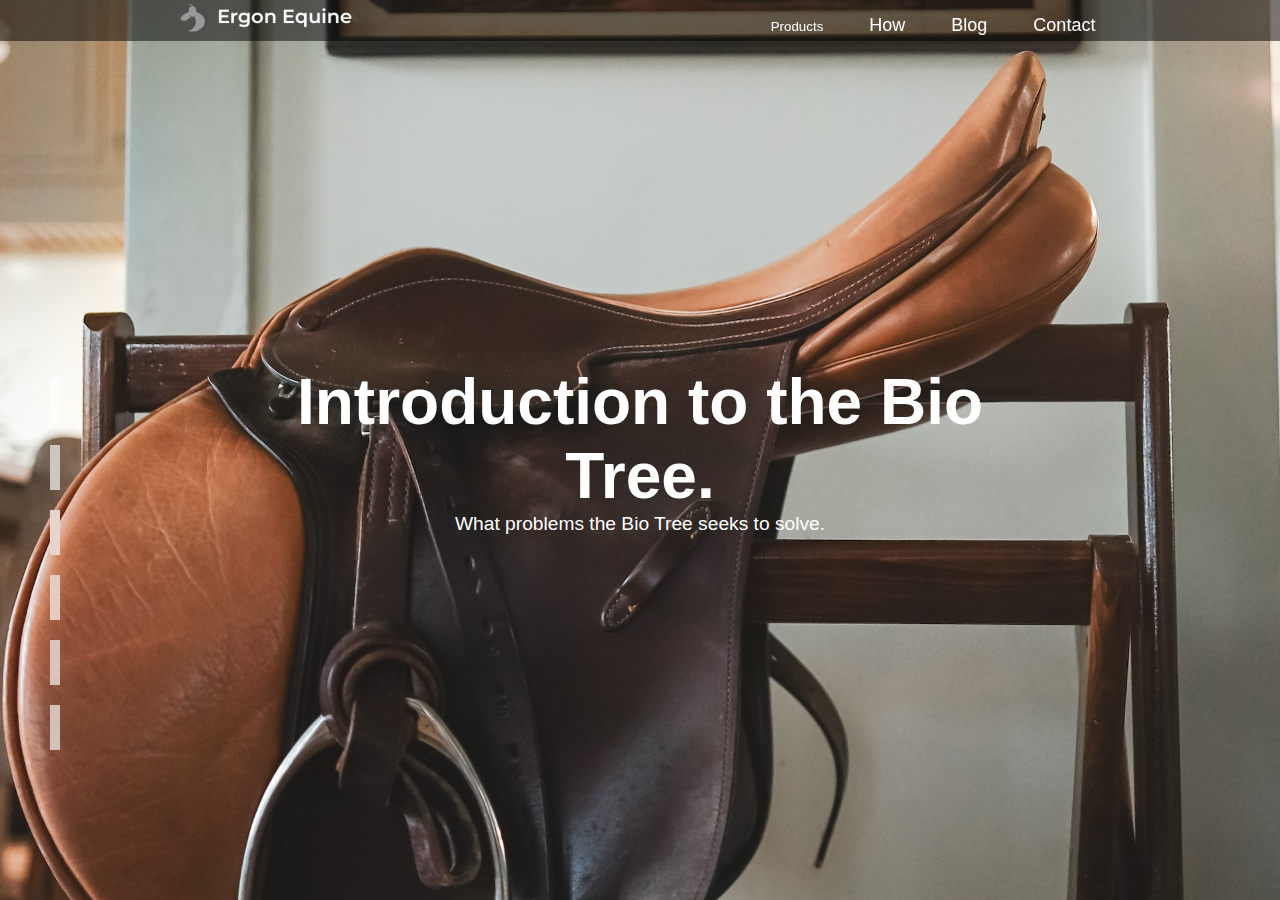
==== biotree.html @ 724ef3e8 "Full Base Site" ====
<!DOCTYPE html>
<html lang="en">
<head>
    <meta charset="UTF-8">
    <meta http-equiv="X-UA-Compatible" content="IE=edge">
    <meta name="viewport" content="width=device-width, initial-scale=1.0">
    <title>Ergon Equine Bio Tree Page</title>    
    <!-- Bootstrap will help with accessibility -->
    <link href="https://cdn.jsdelivr.net/npm/bootstrap@5.3.0-alpha1/dist/css/bootstrap.min.css" rel="stylesheet" integrity="sha384-GLhlTQ8iRABdZLl6O3oVMWSktQOp6b7In1Zl3/Jr59b6EGGoI1aFkw7cmDA6j6gD" crossorigin="anonymous">
    <link rel="stylesheet" href="css/main.css">
</head>
<body>
 
    <body>
  
        <nav class="navbar">      
        
        
            <div class="logo">
                <a href="index.html"><img src="images/Logo.png" alt=""></a>
               </div>
        
        <!-- NAVIGATION MENU -->
        
        <ul class="nav-links">
        
        <!-- USING CHECKBOX HACK -->
        
        <input type="checkbox" id="checkbox_toggle" />
        
        <label for="checkbox_toggle" class="hamburger">&#9776;</label>
        
       <!-- NAVIGATION MENUS -->
        <div class="menu">

                
            <li><div class="dropdown">
                <button class="dropbtn">Products
                  <i class="fa fa-caret-down"></i>
                </button>
                <div class="dropdown-content">
                  <a href="biotree.html">Bio Tree</a>
                  <a href="haloMts.html">MTS</a>
                  
                </div>
              </div> </li>            
            <li><a href="how.html">How</a></li>
            <li><a href="blog.html">Blog</a></li>
            <li><a href="contact.html">Contact</a></li>
        </div>
        
        
       </ul>
        
      </nav>
    

    <aside class="sidebar">     
        <span class="dot"><a href="#introductionBioTree">Introduction</a></span>
        <span class="dot"><a href="#complimentingTheMts">Compliments MTS</a></span>
        <span class="dot"><a href="#betterLoad">Better Load </a></span>
        <span class="dot"><a href="#reducedRisk">Reduced Risk.</a></span>
        <span class="dot"><a href="#increasedPerformance"> Performance</a></span>
        <span class="dot"><a href="#whereToBuy">Where to buy.</a></span>
    </aside>
 
    <div class="wrapper">
        <section class="one" id="introductionBioTree">
            <div class="content">
                <h1>Introduction to the Bio Tree.</h1>
                <p class="lead">What problems the Bio Tree seeks to solve. </p>
            </div>
           
        </section>
        <section class="two" id="complimentingTheMts">
            <div class="content">
                <h1>Complimenting the MTS</h1>
                <p class="lead">Mauris blandit aliquet elit, eget tincidunt nibh pulvinar a. Lorem ipsum dolor sit amet, consectetur adipiscing elit. Vestibulum ante ipsum primis in faucibus orci luctus et ultrices posuere cubilia Curae; Donec velit neque, auctor sit amet aliquam vel, ullamcorper sit amet ligula. Curabitur arcu erat, accumsan id imperdiet et, porttitor at sem. Vivamus magna justo, lacinia eget consectetur sed, convallis at tellus. Mauris blandit aliquet elit, eget tincidunt nibh pulvinar a. Curabitur aliquet quam id dui posuere blandit. Donec rutrum congue leo eget malesuada. Vivamus suscipit tortor eget felis porttitor volutpat. Vestibulum ac diam sit amet quam vehicula elementum sed sit amet dui. Pellentesque in ipsum id orci porta dapibus. Cras ultricies ligula sed magna dictum porta. Curabitur aliquet quam id dui posuere blandit.<br><br>

                </p>
            </div>
        </section>
        <section class="three" id="betterLoad">
             <div class="content">
                <h1>Better load distribution. </h1> 
                <p class="lead">Mauris blandit aliquet elit, eget tincidunt nibh pulvinar a. Lorem ipsum dolor sit amet, consectetur adipiscing elit. Vestibulum ante ipsum primis in faucibus orci luctus et ultrices posuere cubilia Curae; Donec velit neque, auctor sit amet aliquam vel, ullamcorper sit amet ligula. Curabitur arcu erat, accumsan id imperdiet et, porttitor at sem. Vivamus magna justo, lacinia eget consectetur sed, convallis at tellus. Mauris blandit aliquet elit, eget tincidunt nibh pulvinar a. Curabitur aliquet quam id dui posuere blandit. Donec rutrum congue leo eget malesuada. Vivamus suscipit tortor eget felis porttitor volutpat. Vestibulum ac diam sit amet quam vehicula elementum sed sit amet dui. Pellentesque in ipsum id orci porta dapibus. Cras ultricies ligula sed magna dictum porta. Curabitur aliquet quam id dui posuere blandit.<br><br>

                </p>
             </div>   
        </section>
        <section class="four" id="reducedRisk">
             <div class="content">
                <h1>Reduced risk of injury.</h1>
                <p class="lead">Mauris blandit aliquet elit, eget tincidunt nibh pulvinar a. Lorem ipsum dolor sit amet, consectetur adipiscing elit. Vestibulum ante ipsum primis in faucibus orci luctus et ultrices posuere cubilia Curae; Donec velit neque, auctor sit amet aliquam vel, ullamcorper sit amet ligula. Curabitur arcu erat, accumsan id imperdiet et, porttitor at sem. Vivamus magna justo, lacinia eget consectetur sed, convallis at tellus. Mauris blandit aliquet elit, eget tincidunt nibh pulvinar a. Curabitur aliquet quam id dui posuere blandit. Donec rutrum congue leo eget malesuada. Vivamus suscipit tortor eget felis porttitor volutpat. Vestibulum ac diam sit amet quam vehicula elementum sed sit amet dui. Pellentesque in ipsum id orci porta dapibus. Cras ultricies ligula sed magna dictum porta. Curabitur aliquet quam id dui posuere blandit.<br><br>

                </p>
             </div>
        </section>
        <section class="five" id="increasedPerformance">
            <div class="content">
                <h1>Increased Performance.</h1>
                <p class="lead">Mauris blandit aliquet elit, eget tincidunt nibh pulvinar a. Lorem ipsum dolor sit amet, consectetur adipiscing elit. Vestibulum ante ipsum primis in faucibus orci luctus et ultrices posuere cubilia Curae; Donec velit neque, auctor sit amet aliquam vel, ullamcorper sit amet ligula. Curabitur arcu erat, accumsan id imperdiet et, porttitor at sem. Vivamus magna justo, lacinia eget consectetur sed, convallis at tellus. Mauris blandit aliquet elit, eget tincidunt nibh pulvinar a. Curabitur aliquet quam id dui posuere blandit. Donec rutrum congue leo eget malesuada. Vivamus suscipit tortor eget felis porttitor volutpat. Vestibulum ac diam sit amet quam vehicula elementum sed sit amet dui. Pellentesque in ipsum id orci porta dapibus. Cras ultricies ligula sed magna dictum porta. Curabitur aliquet quam id dui posuere blandit.<br><br>

                </p>
            </div>
        </section>    
        <section class="five" id="whereToBuy">
            <div class="content">
                <h1>Where to buy.</h1>
                <p class="lead">Mauris blandit aliquet elit, eget tincidunt nibh pulvinar a. Lorem ipsum dolor sit amet, consectetur adipiscing elit. Vestibulum ante ipsum primis in faucibus orci luctus et ultrices posuere cubilia Curae; Donec velit neque, auctor sit amet aliquam vel, ullamcorper sit amet ligula. Curabitur arcu erat, accumsan id imperdiet et, porttitor at sem. Vivamus magna justo, lacinia eget consectetur sed, convallis at tellus. Mauris blandit aliquet elit, eget tincidunt nibh pulvinar a. Curabitur aliquet quam id dui posuere blandit. Donec rutrum congue leo eget malesuada. Vivamus suscipit tortor eget felis porttitor volutpat. Vestibulum ac diam sit amet quam vehicula elementum sed sit amet dui. Pellentesque in ipsum id orci porta dapibus. Cras ultricies ligula sed magna dictum porta. Curabitur aliquet quam id dui posuere blandit.<br><br>

                </p>
            </div>
        </section>    
    </div>

    <script src="js/main.js"></script>
</body>
</html>
---- css/main.css ----
/* UTILITIES */

* {

  margin: 0;
  
  padding: 0;
  
  box-sizing: border-box;
  
  }
  
  body {
  
  font-family: 'Montserrat',sans-serif;

 height: 100vh;
  
  }
  
  a {
  
  text-decoration: none;
  
  }
  
  li {
  
  list-style: none;
  
  }

.navbar{
  display:flex;  
  justify-content: space-around;
  padding: 0;
  position: fixed;  
  color: white;
  width: 100%;
  background: rgba(0,0,0,0.5);
}

.nav-links a {
  color: #fff;
}
.dropdown .dropbtn{
  background-color: inherit;
  border: none;
  color: white;

}
.dropdown-content {
  display: none;
  position: absolute;
  background-color: inherit;
  min-width: 150px;
  z-index: 1;
  background-color: #fff;
  
}

.dropdown-content a {
  float: none;
  color: black;
  padding-top:20px;
  text-decoration: none;
  display: block;
  background-color: inherit;
}
.dropdown-content a:hover {
  background-color: inherit;
  
}

.dropdown:hover .dropdown-content {
  display: block;
}
.logo{
  
  display: flex;

  
}
.logo img{
  height:35px;
}

.menu{
  display:flex;
  gap: 1em;
  font-size: 18px;
  margin-top: 10px;
}

.menu li:hover{
  background: rgba(0,0,0,0.1);
  border-radius: 2px;
  transition:0.3 ease;
}
.menu li{
  padding: 5px 14px;
}

/*RESPONSIVE NAVBAR MENU STARTS*/

/* CHECKBOX HACK */

input[type=checkbox]{
  display:none;
}

.hamburger{
  font-size: 30px;
  user-select: none;
  display: none;
  margin-top: 10px;
}

.sidebar{
  position: fixed;  
  width: 300px;
  top:40%;
  left:0;
  z-index: 1;
  list-style: none;
}


.dot {
  height: 45px;
  width: 10px;
  background: rgba(255, 255, 255, 0.65);    
  backdrop-filter: blur( 50px );
  -webkit-backdrop-filter: blur( 60px );
  border-radius: 10px;    
  border-radius: 0%;
  display: block;
  margin-top:20px;
  margin-left:50px ;
  transition: all .75s ease;
  font-size: 0;
  
  
}
.dot a{
  text-decoration: none;
  color: white;
  margin-left: 10px;
  margin-top: 10px;

}
.dot:hover{
  width:250px;
  font-size: 24px;
  
}

.wrapper{
  width:100%;
  height:100vh;
  overflow-y: scroll;
  scroll-snap-type: y proximity;
  
  
}

section{
  display: flex;
  flex-direction: column;
  align-items: center;
  justify-content: center;
  text-align: center;
  width: 100%;
  height: 100vh;
  scroll-snap-align: center;
}
.content{
  display: flex;
  flex-direction: column;
  justify-content: center;
  width: 60%;
}
section h1{
  font-size: 4rem;
  color: #fff;
}
.lead {
  font-size: 1.2rem;
  color: #fff;
  width: 100%;
  text-align: center;
}

section#whoweare{
  background-image: url('../images/saddle1.jpg');
  background-size: cover;
  background-repeat: no-repeat;
  background-position: center;
}
section#whatwedo{
  background-image: url('../images/saddle2.jpg');
  background-size: cover;
  background-repeat: no-repeat;
  background-position: center;
}
section#whywemakeit{
  background-image: url('../images/saddle3.jpg');
  background-size: cover;
  background-repeat: no-repeat;
  background-position: center;
}
section#ourapproach{
  background-image: url('../images/saddle4.jpg');
  background-size: cover;
  background-repeat: no-repeat;
  background-position: center;
}
section#contact{
  background-image: url('../images/saddle5.jpg');
  background-size: cover;
  background-repeat: no-repeat;
  background-position: center;
}
/* The Biotree sections */
section#introductionBioTree{
  background-image: url('../images/saddle6.jpg');
  background-size: cover;
  background-repeat: no-repeat;
  background-position: center;
}
section#complimentingTheMts{
  background-image: url('../images/saddle7.jpg');
  background-size: cover;
  background-repeat: no-repeat;
  background-position: center;
}
section#betterLoad{
  background-image: url('../images/saddle8.jpg');
  background-size: cover;
  background-repeat: no-repeat;
  background-position: center;
}
section#reducedRisk{
  background-image: url('../images/saddle9.jpg');
  background-size: cover;
  background-repeat: no-repeat;
  background-position: center;
}
section#increasedPerformance{
  background-image: url('../images/saddle10.jpg');
  background-size: cover;
  background-repeat: no-repeat;
  background-position: center;
}
section#whereToBuy{
  background-image: url('../images/saddle11.jpg');
  background-size: cover;
  background-repeat: no-repeat;
  background-position: center;
}

/* The MTS sections */
section#introMTS{
  background-image: url('../images/saddle13.jpg');
  background-size: cover;
  background-repeat: no-repeat;
  background-position: center;
}
section#systemFlexibility{
  background-image: url('../images/saddle14.jpg');
  background-size: cover;
  background-repeat: no-repeat;
  background-position: center;
}
section#notAnotherSynthTree{
  background-image: url('../images/saddle15.jpg');
  background-size: cover;
  background-repeat: no-repeat;
  background-position: center;
}
section#forTheSaddleMaker{
  background-image: url('../images/saddle16.jpg');
  background-size: cover;
  background-repeat: no-repeat;
  background-position: center;
}
section#increasedPerformance{
  background-image: url('../images/saddle17.jpg');
  background-size: cover;
  background-repeat: no-repeat;
  background-position: center;
}
section#whereToBuyMTS{
  background-image: url('../images/saddle12.jpg');
  background-size: cover;
  background-repeat: no-repeat;
  background-position: center;
}
/* Blog */
section#underConstruction{
  background-image: url('../images/saddle12.jpg');
  background-size: cover;
  background-repeat: no-repeat;
  background-position: center;
}
/* How Sections */
section#equineResearch{
  background-image: url('../images/saddle17.jpg');
  background-size: cover;
  background-repeat: no-repeat;
  background-position: center;
}
section#howTheSaddleIsMade{
  background-image: url('../images/saddle18.jpg');
  background-size: cover;
  background-repeat: no-repeat;
  background-position: center;
}
section#devThroughSim{
  background-image: url('../images/saddle19.jpg');
  background-size: cover;
  background-repeat: no-repeat;
  background-position: center;
}
section#prototyping{
  background-image: url('../images/saddle12.jpg');
  background-size: cover;
  background-repeat: no-repeat;
  background-position: center;
}


@media(max-width:768px){
  .menu{
    display: none;
    position: absolute;
    background-color: teal;
    right:0;
    left: 0;
    text-align: center;
    padding: 16px 0 ;
  }
  .menu li:hover{
    display: inline-block;
    background-color: #4c9e9e;
    transition:0.3 ease;

  }
  .menu li +li{
    margin-top: 12px;
  }
  input[type=checkbox]:checked~.menu{
    display: block;
  }
  .hamburger{
    display: block;
  }
  .logo{
    height: 80px;
    width: 350px;  
  }
  section .content{
    display: block;
    background-color: #4c9e9e;

  }
  section .content h1{
   font-size: 34px;
  }
  section .content .lead{
    font-size: 15px;
  }
  
}
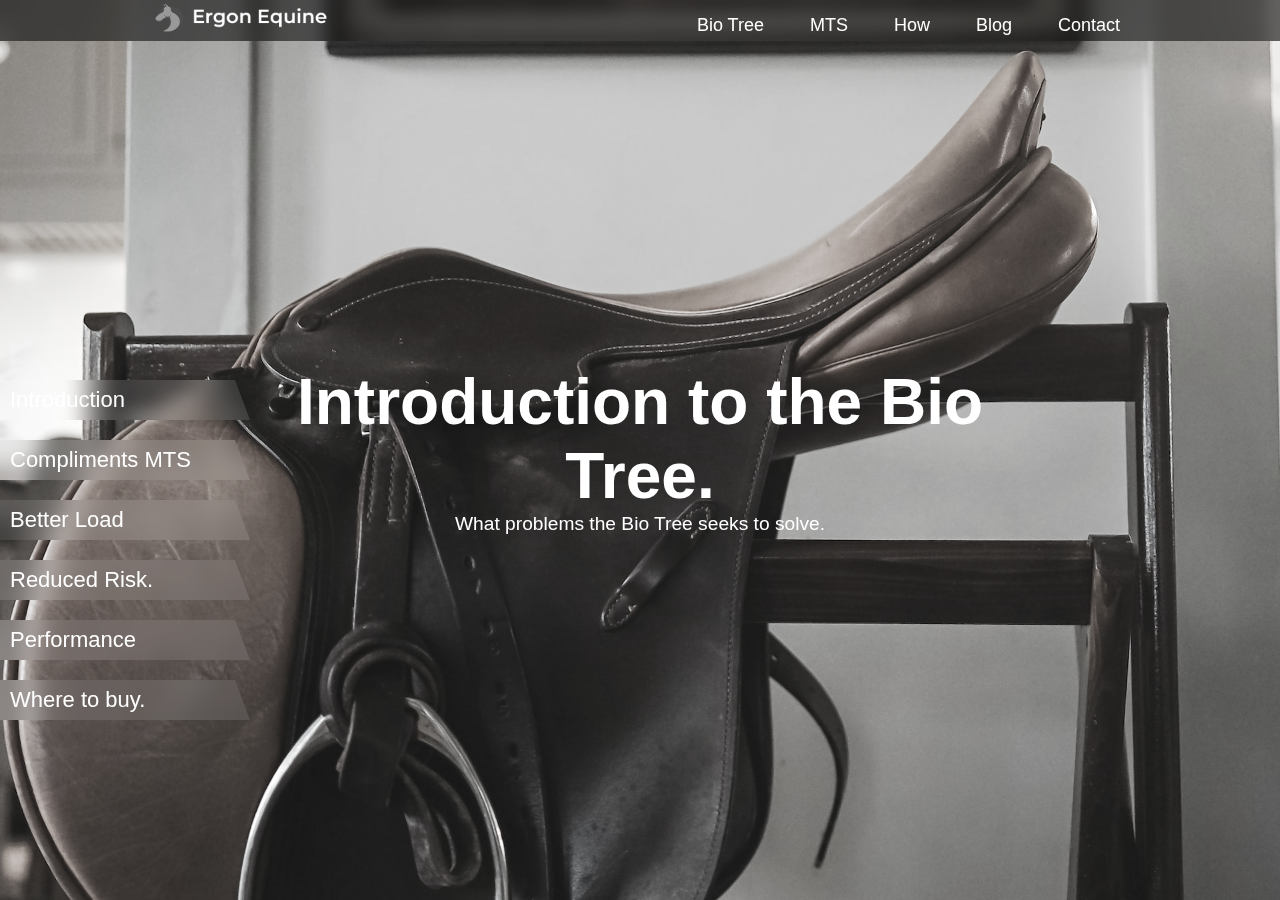
==== commit 054f9c27: "small updates" ====
--- a/biotree.html
+++ b/biotree.html
@@ -31,26 +31,15 @@
         <label for="checkbox_toggle" class="hamburger">&#9776;</label>
         
        <!-- NAVIGATION MENUS -->
-        <div class="menu">
-
-                
-            <li><div class="dropdown">
-                <button class="dropbtn">Products
-                  <i class="fa fa-caret-down"></i>
-                </button>
-                <div class="dropdown-content">
-                  <a href="biotree.html">Bio Tree</a>
-                  <a href="haloMts.html">MTS</a>
-                  
-                </div>
-              </div> </li>            
-            <li><a href="how.html">How</a></li>
-            <li><a href="blog.html">Blog</a></li>
-            <li><a href="contact.html">Contact</a></li>
-        </div>
+    <div class="menu">         
+        <li><a href="biotree.html">Bio Tree</a></li>
+        <li><a href="haloMts.html">MTS</a></li>                   
+        <li><a href="how.html">How</a></li>
+        <li><a href="blog.html">Blog</a></li>
+        <li><a href="contact.html">Contact</a></li>
+    </div>
         
-        
-       </ul>
+    </ul>
         
       </nav>
     
--- a/css/main.css
+++ b/css/main.css
@@ -37,44 +37,16 @@
   position: fixed;  
   color: white;
   width: 100%;
-  background: rgba(0,0,0,0.5);
-}
+  background: rgba(0,0,0,0.55);
+  z-index: 10;
+  backdrop-filter: blur(10px );
+  -webkit-backdrop-filter: blur( 60px );
+ }
 
 .nav-links a {
   color: #fff;
 }
-.dropdown .dropbtn{
-  background-color: inherit;
-  border: none;
-  color: white;
-
-}
-.dropdown-content {
-  display: none;
-  position: absolute;
-  background-color: inherit;
-  min-width: 150px;
-  z-index: 1;
-  background-color: #fff;
-  
-}
-
-.dropdown-content a {
-  float: none;
-  color: black;
-  padding-top:20px;
-  text-decoration: none;
-  display: block;
-  background-color: inherit;
-}
-.dropdown-content a:hover {
-  background-color: inherit;
-  
-}
-
-.dropdown:hover .dropdown-content {
-  display: block;
-}
+
 .logo{
   
   display: flex;
@@ -90,6 +62,7 @@
   gap: 1em;
   font-size: 18px;
   margin-top: 10px;
+  
 }
 
 .menu li:hover{
@@ -127,33 +100,40 @@
 
 
 .dot {
-  height: 45px;
-  width: 10px;
-  background: rgba(255, 255, 255, 0.65);    
-  backdrop-filter: blur( 50px );
-  -webkit-backdrop-filter: blur( 60px );
-  border-radius: 10px;    
+  width: 250px;
+  height:40px;    
   border-radius: 0%;
-  display: block;
-  margin-top:20px;
-  margin-left:50px ;
+  display: flex;
+  margin-top:20px;  
   transition: all .75s ease;
   font-size: 0;
+  clip-path: polygon(0 0, 94% 0, 100% 100%, 0% 100%);
+  background-color: rgba(255,255,255, 0.1);
+  backdrop-filter: blur(10px );
+  -webkit-backdrop-filter: blur( 60px );
+  font-size: 22px;
+  text-align: left;    
+  align-items: center;
+
   
   
 }
 .dot a{
   text-decoration: none;
   color: white;
+  font-size: 22px;
   margin-left: 10px;
-  margin-top: 10px;
-
-}
-.dot:hover{
-  width:250px;
-  font-size: 24px;
-  
-}
+
+
+
+}
+ .dot:hover{
+  transform: translateX(10px);
+  width:300px;
+  background-color: rgba(255,255,255, 0.2);
+  clip-path: polygon(0 0, 100% 0, 100% 100%, 0% 100%);
+  
+} 
 
 .wrapper{
   width:100%;
@@ -192,34 +172,41 @@
 }
 
 section#whoweare{
+  
   background-image: url('../images/saddle1.jpg');
   background-size: cover;
   background-repeat: no-repeat;
   background-position: center;
+  filter: grayscale(.85);
+ 
 }
 section#whatwedo{
   background-image: url('../images/saddle2.jpg');
   background-size: cover;
   background-repeat: no-repeat;
   background-position: center;
+  filter: grayscale(.85);
 }
 section#whywemakeit{
   background-image: url('../images/saddle3.jpg');
   background-size: cover;
   background-repeat: no-repeat;
   background-position: center;
+  filter: grayscale(.85);
 }
 section#ourapproach{
   background-image: url('../images/saddle4.jpg');
   background-size: cover;
   background-repeat: no-repeat;
   background-position: center;
+  filter: grayscale(.85);
 }
 section#contact{
   background-image: url('../images/saddle5.jpg');
   background-size: cover;
   background-repeat: no-repeat;
   background-position: center;
+  filter: grayscale(.85);
 }
 /* The Biotree sections */
 section#introductionBioTree{
@@ -227,36 +214,42 @@
   background-size: cover;
   background-repeat: no-repeat;
   background-position: center;
+  filter: grayscale(.85);
 }
 section#complimentingTheMts{
   background-image: url('../images/saddle7.jpg');
   background-size: cover;
   background-repeat: no-repeat;
   background-position: center;
+  filter: grayscale(.85);
 }
 section#betterLoad{
   background-image: url('../images/saddle8.jpg');
   background-size: cover;
   background-repeat: no-repeat;
   background-position: center;
+  filter: grayscale(.85);
 }
 section#reducedRisk{
   background-image: url('../images/saddle9.jpg');
   background-size: cover;
   background-repeat: no-repeat;
   background-position: center;
+  filter: grayscale(.85);
 }
 section#increasedPerformance{
   background-image: url('../images/saddle10.jpg');
   background-size: cover;
   background-repeat: no-repeat;
   background-position: center;
+  filter: grayscale(.85);
 }
 section#whereToBuy{
   background-image: url('../images/saddle11.jpg');
   background-size: cover;
   background-repeat: no-repeat;
   background-position: center;
+  filter: grayscale(.85);
 }
 
 /* The MTS sections */
@@ -265,36 +258,42 @@
   background-size: cover;
   background-repeat: no-repeat;
   background-position: center;
+  filter: grayscale(.85);
 }
 section#systemFlexibility{
   background-image: url('../images/saddle14.jpg');
   background-size: cover;
   background-repeat: no-repeat;
   background-position: center;
+  filter: grayscale(.85);
 }
 section#notAnotherSynthTree{
   background-image: url('../images/saddle15.jpg');
   background-size: cover;
   background-repeat: no-repeat;
   background-position: center;
+  filter: grayscale(.85);
 }
 section#forTheSaddleMaker{
   background-image: url('../images/saddle16.jpg');
   background-size: cover;
   background-repeat: no-repeat;
   background-position: center;
+  filter: grayscale(.85);
 }
 section#increasedPerformance{
   background-image: url('../images/saddle17.jpg');
   background-size: cover;
   background-repeat: no-repeat;
   background-position: center;
+  filter: grayscale(.85);
 }
 section#whereToBuyMTS{
   background-image: url('../images/saddle12.jpg');
   background-size: cover;
   background-repeat: no-repeat;
   background-position: center;
+  filter: grayscale(.85);
 }
 /* Blog */
 section#underConstruction{
@@ -302,6 +301,7 @@
   background-size: cover;
   background-repeat: no-repeat;
   background-position: center;
+  filter: grayscale(.85);
 }
 /* How Sections */
 section#equineResearch{
@@ -309,24 +309,28 @@
   background-size: cover;
   background-repeat: no-repeat;
   background-position: center;
+  filter: grayscale(.85);
 }
 section#howTheSaddleIsMade{
   background-image: url('../images/saddle18.jpg');
   background-size: cover;
   background-repeat: no-repeat;
   background-position: center;
+  filter: grayscale(.85);
 }
 section#devThroughSim{
   background-image: url('../images/saddle19.jpg');
   background-size: cover;
   background-repeat: no-repeat;
   background-position: center;
+  filter: grayscale(.85);
 }
 section#prototyping{
   background-image: url('../images/saddle12.jpg');
   background-size: cover;
   background-repeat: no-repeat;
   background-position: center;
+  filter: grayscale(.85);
 }
 
 
